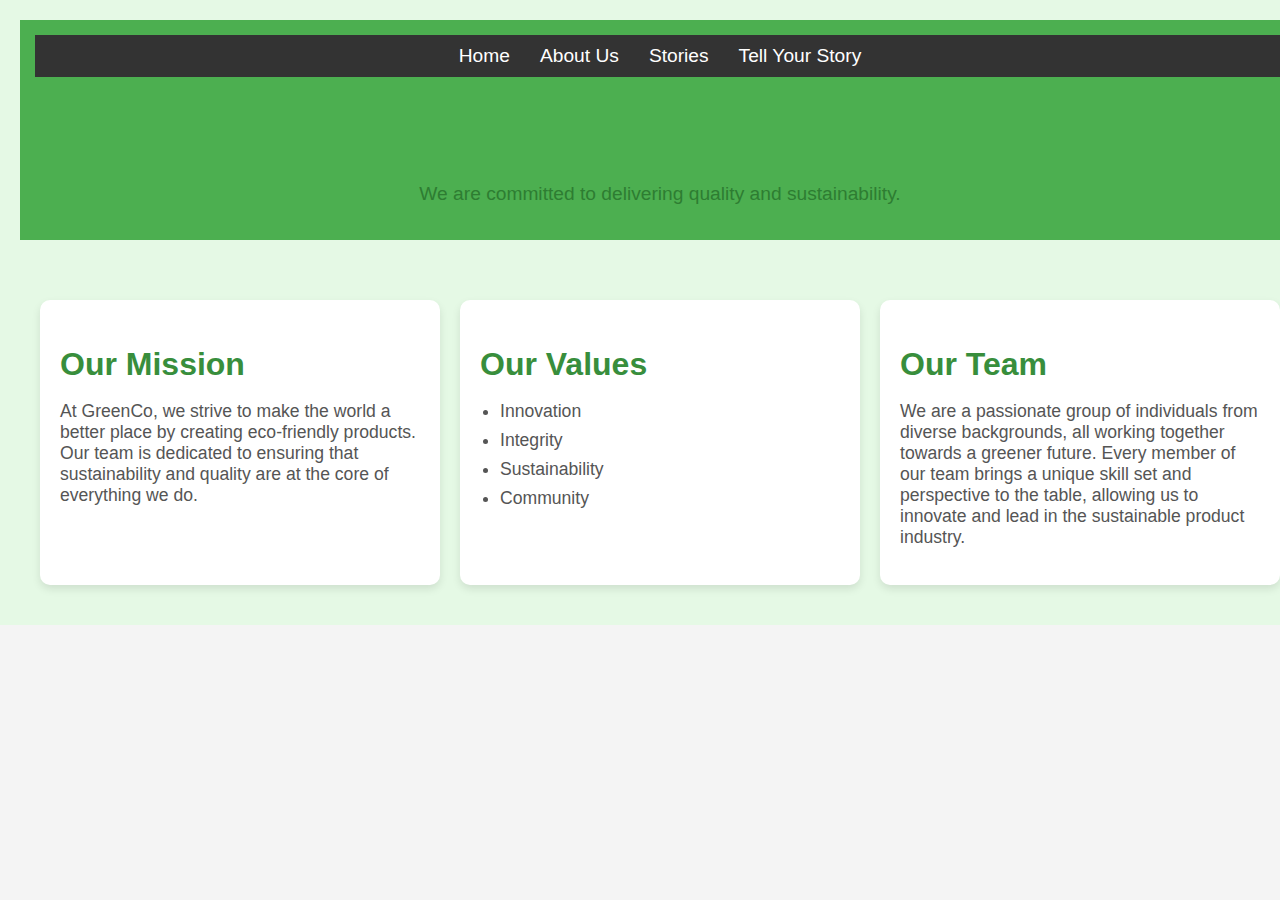
==== about.html @ 9c199dcc "Add files via upload" ====
<!DOCTYPE html>
<html lang="en">
<head>
  <meta charset="UTF-8">
  <meta name="viewport" content="width=device-width, initial-scale=1.0">
  <title>About Us</title>
  <link rel="stylesheet" href="styles.css">
</head>
<body>
  <div class="container">
    <header>
        <nav>
            <ul class="nav-links">
              <li><a href="index.html">Home</a></li>
              <li><a href="about.html">About Us</a></li>
              <li><a href="stories.html">Stories</a></li>
              <li><a href="tell_yours.html">Tell Your Story</a></li>
            </ul>
          </nav>
      <h1>About Us</h1>
      <p>We are committed to delivering quality and sustainability.</p>
    </header>
    <section class="content">
      <div class="about-text">
        <h2>Our Mission</h2>
        <p>
          At GreenCo, we strive to make the world a better place by creating eco-friendly products. Our team is dedicated to ensuring that sustainability and quality are at the core of everything we do.
        </p>
      </div>
      <div class="about-text">
        <h2>Our Values</h2>
        <ul>
          <li>Innovation</li>
          <li>Integrity</li>
          <li>Sustainability</li>
          <li>Community</li>
        </ul>
      </div>
      <div class="about-text">
        <h2>Our Team</h2>
        <p>
          We are a passionate group of individuals from diverse backgrounds, all working together towards a greener future. Every member of our team brings a unique skill set and perspective to the table, allowing us to innovate and lead in the sustainable product industry.
        </p>
      </div>
    </section>
  </div>
</body>
</html>
---- styles.css ----
/* Global styles */
body {
    font-family: Arial, sans-serif;
    margin: 0;
    padding: 0;
    background-color: #f0f0f0;
    color: #333;
  }
  
  header {
    background-color: #4CAF50;
    padding: 15px;
    text-align: center;
    color: white;
  }
  
  header .logo {
    font-size: 1.5em;
    font-weight: bold;
    animation: slideIn 2s ease-out;
  }
  
  nav {
    background-color: #333;
  }
  
  nav .nav-links {
    display: flex;
    justify-content: center;
    padding: 10px;
    margin: 0;
  }
  
  nav .nav-links li {
    list-style: none;
    margin: 0 15px;
  }
  
  nav .nav-links a {
    text-decoration: none;
    color: white;
    font-size: 1.2em;
    transition: color 0.3s ease;
  }
  
  nav .nav-links a:hover {
    color: #4CAF50;
  }
  
  .content {
    display: flex;
    flex-wrap: wrap;
    justify-content: center;
    padding: 20px;
    gap: 20px;
  }
  
  .image-gallery {
    display: flex;
    flex-wrap: wrap;
    justify-content: center;
  }
  
  .image-item {
    flex-grow: 1;
    flex-basis: 30%;
    text-align: center;
    background-color: #fff;
    padding: 10px;
    border-radius: 8px;
    box-shadow: 0 4px 8px rgba(0, 0, 0, 0.1);
    transition: transform 0.3s ease-in-out;
  }
  
  .image-item:hover {
    transform: scale(1.05);
  }
  
  .image-item img {
    width: 100%;
    border-radius: 8px;
  }
  
  .caption {
    margin-top: 10px;
    font-size: 1.1em;
    color: #333;
  }
  
  .date-time {
    margin-top: 20px;
    text-align: center;
  }
  
  footer {
    text-align: center;
    padding: 20px;
    background-color: #333;
    color: white;
  }
  
  footer p {
    margin: 0;
  }
  
  @keyframes slideIn {
    0% {
      transform: translateX(-100%);
    }
    100% {
      transform: translateX(0);
    }
  }
  
  /* Responsive Design */
  @media (max-width: 768px) {
    .image-item {
      flex-basis: 45%;
    }
  
    .nav-links {
      flex-direction: column;
    }
  }
  
  @media (max-width: 480px) {
    .image-item {
      flex-basis: 90%;
    }
  
    .nav-links {
      flex-direction: column;
    }
  
    header .logo {
      font-size: 1.2em;
    }
  }
  

  header {
    position: relative;
    background-color: #4CAF50;
    padding: 15px;
    text-align: center;
    color: white;
  }
  
  header .logo {
    font-size: 1.5em;
    font-weight: bold;
    animation: slideIn 2s ease-out;
  }
  
  header .logo img {
    position: absolute;
    top: 10px;
    left: 10px;
    width: 200px; /* Adjust the size of the logo */
    height: auto;
  }
  

/* THIS IS THE CUT OFF BELOW IS STRICTLY ABOUT US PAGE */
body {
    font-family: 'Arial', sans-serif;
    margin: 0;
    padding: 0;
    background-color: #f4f4f4;
    color: #333;
  }
  
  .container {
    width: 100%;
    padding: 20px;
    background-color: #e5f9e5;
  }
  
  header {
    text-align: center;
    margin-bottom: 40px;
  }
  
  header h1 {
    font-size: 3em;
    color: #4CAF50;
    margin-bottom: 10px;
  }
  
  header p {
    font-size: 1.2em;
    color: #2e7d32;
  }
  
  .content {
    display: flex;
    flex-wrap: wrap;
    justify-content: space-around;
    gap: 20px;
  }
  
  .about-text {
    flex: 1;
    min-width: 250px;
    padding: 20px;
    background-color: #fff;
    border-radius: 10px;
    box-shadow: 0 4px 8px rgba(0, 0, 0, 0.1);
  }
  
  .about-text h2 {
    font-size: 2em;
    color: #388e3c;
    margin-bottom: 15px;
  }
  
  .about-text p, .about-text ul {
    font-size: 1.1em;
    color: #555;
  }
  
  .about-text ul {
    padding-left: 20px;
  }
  
  .about-text li {
    list-style-type: disc;
    margin-bottom: 8px;
  }
  
  /* Media Queries */
  @media (max-width: 1024px) {
    header h1 {
      font-size: 2.5em;
    }
  
    header p {
      font-size: 1.1em;
    }
  
    .content {
      flex-direction: column;
      align-items: center;
    }
  
    .about-text {
      width: 80%;
      margin-bottom: 20px;
    }
  }
  
  @media (max-width: 768px) {
    header h1 {
      font-size: 2em;
    }
  
    header p {
      font-size: 1em;
    }
  
    .content {
      padding: 10px;
    }
  
    .about-text {
      width: 100%;
      margin-bottom: 15px;
    }
  
    .about-text h2 {
      font-size: 1.8em;
    }
  
    .about-text p {
      font-size: 1em;
    }
  }
  
  @media (max-width: 480px) {
    header h1 {
      font-size: 1.8em;
    }
  
    header p {
      font-size: 0.9em;
    }
  
    .content {
      padding: 10px;
    }
  
    .about-text {
      width: 100%;
      margin-bottom: 10px;
    }
  
    .about-text h2 {
      font-size: 1.6em;
    }
  
    .about-text p {
      font-size: 0.9em;
    }
  }
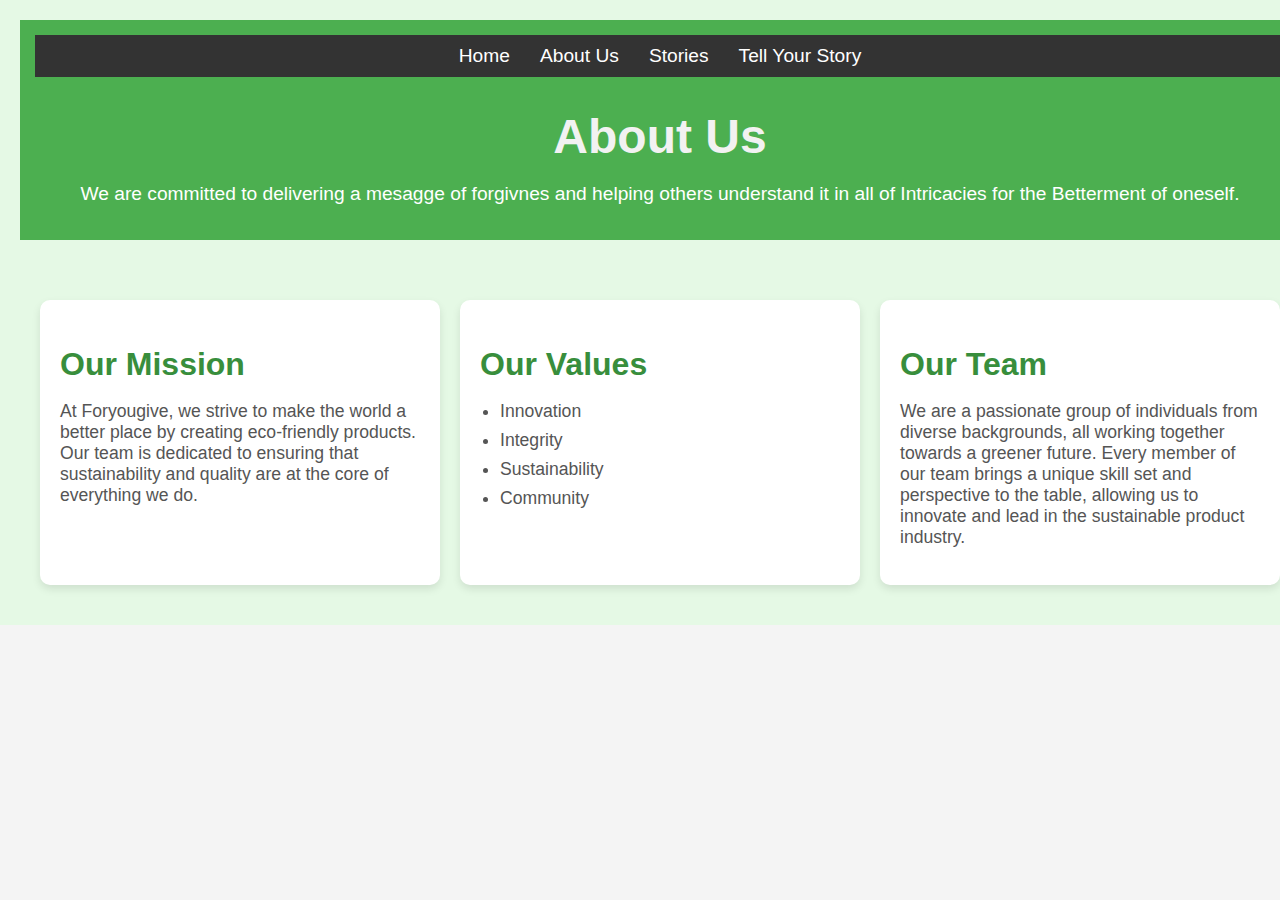
==== commit bc024633: "changed?" ====
--- a/about.html
+++ b/about.html
@@ -18,13 +18,13 @@
             </ul>
           </nav>
       <h1>About Us</h1>
-      <p>We are committed to delivering quality and sustainability.</p>
+      <p>We are committed to delivering a mesagge of forgivnes and helping others understand it in all of Intricacies for the Betterment of oneself.</p>
     </header>
     <section class="content">
       <div class="about-text">
         <h2>Our Mission</h2>
         <p>
-          At GreenCo, we strive to make the world a better place by creating eco-friendly products. Our team is dedicated to ensuring that sustainability and quality are at the core of everything we do.
+          At Foryougive, we strive to make the world a better place by creating eco-friendly products. Our team is dedicated to ensuring that sustainability and quality are at the core of everything we do.
         </p>
       </div>
       <div class="about-text">
--- a/styles.css
+++ b/styles.css
@@ -159,7 +159,94 @@
     width: 200px; /* Adjust the size of the logo */
     height: auto;
   }
-  
+  /* General styling for the page */
+body {
+  font-family: Arial, sans-serif;
+  margin: 0;
+  padding: 0;
+}
+
+/* Search bar styling */
+.search-bar {
+  display: flex;
+  justify-content: center;
+  margin: 20px 0;
+  opacity: 0; /* Initially hidden */
+  animation: fadeIn 1s forwards; /* Trigger fade-in animation */
+}
+
+#searchInput {
+  width: 300px; /* Make the search bar long */
+  padding: 12px 20px;
+  font-size: 16px;
+  border-radius: 50px; /* Oval shape */
+  border: 2px solid #4CAF50; /* Green border */
+  background-color: #e8f5e9; /* Light green background */
+  color: #388e3c; /* Dark green text */
+  outline: none;
+  transition: all 0.3s ease; /* Smooth transition for hover effect */
+}
+
+/* Fade-in animation */
+@keyframes fadeIn {
+  from {
+    opacity: 0;
+  }
+  to {
+    opacity: 1;
+  }
+}
+
+/* Hover effect when user interacts with the search bar */
+#searchInput:hover {
+  border-color: #66bb6a; /* Lighter green border on hover */
+  background-color: #c8e6c9; /* Slightly darker background on hover */
+}
+
+/* Placeholder styling */
+#searchInput::placeholder {
+  color: #388e3c;
+  font-style: italic;
+}
+
+/* Show search bar when the page loads, using a fade-in effect */
+body {
+  animation: fadeIn 1s ease-out forwards;
+}
+/* Ensure images are smaller while maintaining aspect ratio */
+.image-gallery {
+  display: flex;
+  justify-content: space-between; /* Space out images */
+  gap: 20px; /* Add spacing between the images */
+}
+
+.image-item {
+  flex: 1; /* Allow image items to expand and fill available space */
+  text-align: center; /* Center the content */
+}
+
+.image {
+  width: 100%; /* Make images take up the full width of their container */
+  max-width: 300px; /* Limit max width of images to 300px */
+  height: auto; /* Maintain the aspect ratio */
+  transition: transform 0.3s ease-in-out; /* Optional: Smooth scale effect */
+}
+
+.image:hover {
+  transform: scale(1.1); /* Optional: Slightly enlarge the image on hover */
+}
+
+.caption {
+  margin-top: 10px; /* Add space between the image and caption */
+  font-size: 16px; /* Adjust font size */
+  color: #333; /* Caption text color */
+}
+
+h1 {
+  font-size: 14px; /* Adjust font size of the heading inside captions */
+  color: #555; /* Heading text color */
+}
+
 
 /* THIS IS THE CUT OFF BELOW IS STRICTLY ABOUT US PAGE */
 body {
@@ -183,13 +270,13 @@
   
   header h1 {
     font-size: 3em;
-    color: #4CAF50;
+    color: #f2f2f2;
     margin-bottom: 10px;
   }
   
   header p {
     font-size: 1.2em;
-    color: #2e7d32;
+    color: #ffffff;
   }
   
   .content {
